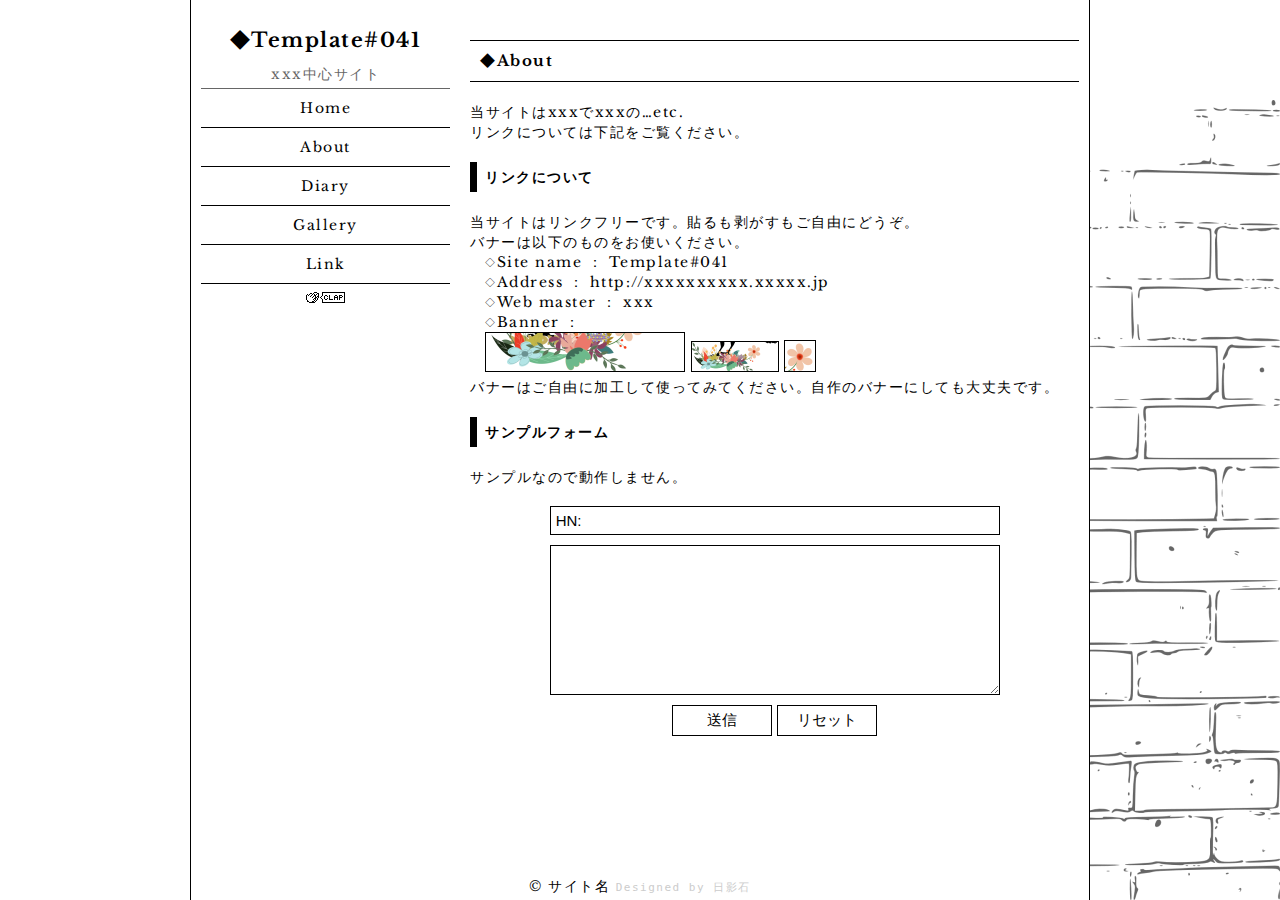
==== about.html @ dc74e3eb "tenp" ====
<!DOCTYPE html>
<html lang="ja">
  <head>
    <meta charset="utf-8">
    <meta name="viewport" content="width=device-width, initial-scale=1.0, maximum-scale=1.0, minimum-scale=1.0">
    <title>Template#041</title>
    <link rel="stylesheet" href="css/style.css">
  </head>
  <body>
    <div class="wrapper">
      <header>
        <h1><a href="index.html">Template#041</a></h1>
        <span class="subtitle">xxx中心サイト</span>
        <nav>
          <ul>
            <li><a href="index.html">Home</a></li>
            <li><a href="about.html">About</a></li>
            <li><a href="diary.html">Diary</a></li>
            <li><a href="gallery.html">Gallery</a></li>
            <li><a href="link.html">Link</a></li>
          </ul>
        </nav>
        <a href="index.html"><img src="img/clap.png" width="39" height="11" alt="拍手" title="拍手"></a>
      </header>
      <main>
        <h2>About</h2>
        当サイトはxxxでxxxの…etc.<br>
        リンクについては下記をご覧ください。<br>
        <h3>リンクについて</h3>
        当サイトはリンクフリーです。貼るも剥がすもご自由にどうぞ。<br>
        バナーは以下のものをお使いください。<br>
        <ul>
          <li>Site name ： Template#041</li>
          <li>Address ： http://xxxxxxxxxx.xxxxx.jp</li>
          <li>Web master ： xxx</li>
          <li>Banner ：<br>
            <img src="img/200_40.png" width="200" height="40" alt="200*40バナー">
            <img src="img/88_31.png" width="88" height="31" alt="88*31バナー">
            <img src="img/32_32.png" width="32" height="32" alt="32*32バナー">
          </li>
        </ul>
        バナーはご自由に加工して使ってみてください。自作のバナーにしても大丈夫です。<br>
        <h3>サンプルフォーム</h3>
        <p>サンプルなので動作しません。</p>
        <form>
          <input name="name" size="20" type="text" value="HN:"><br>
          <textarea cols="40" rows="3"></textarea><br>
          <button type="submit" value="送信">送信</button>
          <button type="reset" value="リセット">リセット</button>
        </form>
      </main>
    </div>
    <footer>
      <small>&copy; サイト名 <samp class="designed">Designed by <a href="https://hikageishi.websozai.jp" target="_blank">日影石</a></samp></small>
    </footer>
  </body>
</html>
---- css/style.css ----
@charset "utf-8";

/* -------------------------------------------------------------- */
/* Template#041 Designed by 日影石 https://hikageishi.websozai.jp */
/* -------------------------------------------------------------- */

@import url("https://fonts.googleapis.com/css2?family=Libre+Baskerville&display=swap");

* {
    box-sizing: border-box;
    margin: 0;
    padding: 0;
}

html, body {
    height: 100%;
}

body {
    background: url("../img/bg.png") right bottom no-repeat fixed;
    color: #000;
    font-family: "Libre Baskerville", serif;
    font-size: 14px;
    letter-spacing: 1.5px;
    line-height: 2;
}

/* 全体 */
.wrapper {
    background-color: #fff;
    border-left: 1px solid #000;
    border-right: 1px solid #000;
    display: flex;
    flex-wrap: nowrap;
    justify-content: space-between;
    margin: 0 auto;
    min-height: calc(100% - 28px);
    text-align: center;
    width: 900px;
}

/* サイトタイトル */
h1 {
    font-size: 20px;
}

h1:before {
    content: "◆";
}

h1 a, h1 a:hover {
    color: #000;
    text-decoration: none;
}

.subtitle {
    border-bottom: 1px solid #666;
    color: #666;
    display: block;
    font-size: 14px;
}

/* リンクタグ */
a {
    color: #426579;
}

a:hover {
    color: #adadad;
}

/* ヘッダー */
header {
    color: #000;
    height: 100%;
    padding: 20px 10px;
    vertical-align: top;
    width: 30%;
}

/* メニュー */
nav ul {
    list-style: none;
}

nav li {
    display: inline;
    text-align: center;
}

nav li a {
    border-bottom: 1px solid #000;
    color: #000;
    display: block;
    font-size: 14px;
    padding: 5px 0;
    text-decoration: none;
}

/* メイン */
main {
    display: block;
    line-height: 20px;
    padding: 20px 10px;
    text-align: left;
    width: 70%;
}

/* 段落 */
p {
    padding-bottom: 14px;
}

/* 中央寄せ */
.center {
    text-align: center;
}

/* 画像 */
img {
    height: auto;
    max-width: 100%;
}

/* リンク集 */
.banner {
    border: 0;
    float: left;
    margin-right: 20px;
}

/* 見出し */
h2 {
    border-bottom: 1px solid #000;
    border-top: 1px solid #000;
    font-size: 15px;
    margin: 20px 0;
    padding: 10px;
}

h2:before {
    content: "◆";
}

h3 {
    border-left: 7px solid #000;
    color: #000;
    font-size: 14px;
    margin: 20px 0;
    padding: 5px 8px;
}

/* 引用 */
blockquote {
    background-color: #000;
    color: #fff;
    margin: 20px;
    padding: 20px 10px 10px 20px;
    position: relative;
}

/* 装飾ボックス */
.box {
    background-color: #666;
    border-bottom: 1px solid #000;
    border-top: 1px solid #000;
    color: #fff;
    padding: 20px;
    width: auto;
}

/* 強調 */
em {
    color: #000;
    font-style: normal;
    font-weight: bold;
    padding: 0 3px;
}

strong {
    background-color: #666;
    color: #fff;
    font-weight: bold;
    padding: 0 3px;
}

/* リスト */
main ol li {
    margin-left: 30px;
}

main ul li {
    list-style: none;
    margin-left: 15px;
}

main ul li:before {
    content: "◇";
    font-size: 10px;
    line-height: 14px;
    vertical-align: middle;
}

/* 更新履歴 */
.new {
    border-left: 1px solid #000;
    border-right: 1px solid #000;
    height: 99px;
    line-height: 2;
    margin: 10px 0;
    overflow: auto;
    padding: 5px;
}

.new dt {
    border-bottom: 1px solid #000;
    float: left;
    font-weight: bold;
    width: 110px;
}

.new dd {
    border-bottom: 1px solid #000;
    margin-left: 120px;
}

.new dt:last-child, .new dd:last-child {
    border-bottom: 0;
}
/* メールフォーム */
form {
    text-align: center;
}

textarea {
    border: 1px solid #000;
    font-size: 15px;
    height: 150px;
    margin: 5px 0;
    max-width: 100%;
    padding: 5px;
    width: 450px;
}

input {
    border: 1px solid #000;
    font-size: 15px;
    margin: 5px 0;
    max-width: 100%;
    padding: 5px;
    width: 450px;
}

button {
    background-color: #fff;
    border: 1px solid #000;
    font-size: 15px;
    margin: 0;
    padding: 5px;
    text-decoration: none;
    vertical-align: middle;
    width: 100px;
}

button:active, input:focus, textarea:focus {
    background-color: #fcfcfc;
}

/* リンク集 */
.link {
    display: flex;
    flex-wrap: wrap-reverse;
    flex-wrap: wrap;
    margin: 0 auto;
}

.link figure {
    border: 1px solid #000;
    margin: 10px;
    padding: 10px;
    text-align: center;
    width: 284px;
}

/* フッター */
footer {
    background-color: #fff;
    border-left: 1px solid #000;
    border-right: 1px solid #000;
    margin: 0 auto;
    text-align: center;
    width: 900px;
}

footer small {
    font-size: 14px;
}

.designed, .designed a {
    color: #ccc;
    font-size: 11px;
    text-decoration: none;
}

/* メディアクエリ */
@media only screen and (max-width: 900px) {
    body {
        padding: 0 10px;
    }
    .wrapper {
        display: block;
        width: 100%;
    }
    nav, nav li a {
        display: inline;
        margin: 0;
        padding: 0 10px;
        width: 100%;
    }
    header, main {
        display: block;
        margin: 0;
        padding: 0 10px;
        width: 100%;
    }
    footer {
        width: 100%;
    }
}
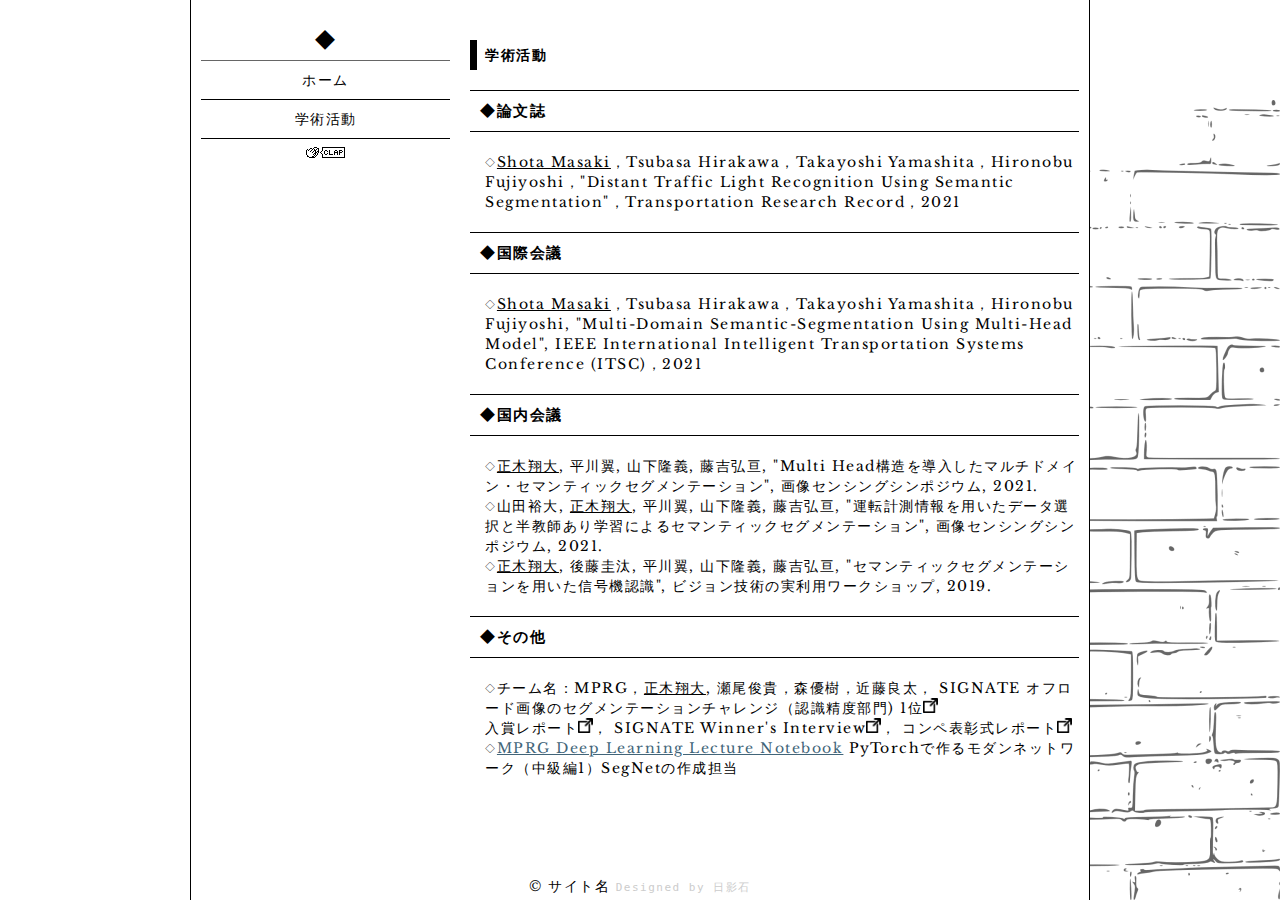
==== commit fa7b18be: "修正" ====
--- a/about.html
+++ b/about.html
@@ -9,45 +9,47 @@
   <body>
     <div class="wrapper">
       <header>
-        <h1><a href="index.html">Template#041</a></h1>
-        <span class="subtitle">xxx中心サイト</span>
+        <h1><a href="index.html"></a></h1>
+        <span class="subtitle"></span>
         <nav>
           <ul>
-            <li><a href="index.html">Home</a></li>
-            <li><a href="about.html">About</a></li>
+            <li><a href="index.html">ホーム</a></li>
+            <li><a href="about.html">学術活動</a></li>
+            <!--コメントアウト
             <li><a href="diary.html">Diary</a></li>
             <li><a href="gallery.html">Gallery</a></li>
             <li><a href="link.html">Link</a></li>
+            -->
           </ul>
         </nav>
         <a href="index.html"><img src="img/clap.png" width="39" height="11" alt="拍手" title="拍手"></a>
       </header>
       <main>
-        <h2>About</h2>
-        当サイトはxxxでxxxの…etc.<br>
-        リンクについては下記をご覧ください。<br>
-        <h3>リンクについて</h3>
-        当サイトはリンクフリーです。貼るも剥がすもご自由にどうぞ。<br>
-        バナーは以下のものをお使いください。<br>
+        <h3>学術活動</h3>
+        <h2>論文誌</h2>
         <ul>
-          <li>Site name ： Template#041</li>
-          <li>Address ： http://xxxxxxxxxx.xxxxx.jp</li>
-          <li>Web master ： xxx</li>
-          <li>Banner ：<br>
-            <img src="img/200_40.png" width="200" height="40" alt="200*40バナー">
-            <img src="img/88_31.png" width="88" height="31" alt="88*31バナー">
-            <img src="img/32_32.png" width="32" height="32" alt="32*32バナー">
+          <li><ins>Shota Masaki</ins>，Tsubasa Hirakawa，Takayoshi Yamashita，Hironobu Fujiyoshi，"Distant Traffic Light Recognition Using Semantic Segmentation"，Transportation Research Record，2021</li>
+        </ul>
+        <h2>国際会議</h2>
+        <ul>
+          <li><ins>Shota Masaki</ins>，Tsubasa Hirakawa，Takayoshi Yamashita，Hironobu Fujiyoshi, "Multi-Domain Semantic-Segmentation Using Multi-Head Model",  IEEE International Intelligent Transportation Systems Conference (ITSC)，2021</li>
+        </ul>
+        <h2>国内会議</h2>
+        <ul>
+          <li><ins>正木翔大</ins>, 平川翼, 山下隆義, 藤吉弘亘, "Multi Head構造を導入したマルチドメイン・セマンティックセグメンテーション", 画像センシングシンポジウム, 2021.</li>
+          <li>山田裕大, <ins>正木翔大</ins>, 平川翼, 山下隆義, 藤吉弘亘, "運転計測情報を用いたデータ選択と半教師あり学習によるセマンティックセグメンテーション", 画像センシングシンポジウム, 2021.</li>
+          <li><ins>正木翔大</ins>, 後藤圭汰, 平川翼, 山下隆義, 藤吉弘亘, "セマンティックセグメンテーションを用いた信号機認識", ビジョン技術の実利用ワークショップ, 2019.</li>
+        </ul>
+        <h2>その他</h2>
+        <ul>
+          <li>チーム名：MPRG，<ins>正木翔大</ins>, 瀬尾俊貴，森優樹，近藤良太，
+          SIGNATE オフロード画像のセグメンテーションチャレンジ（認識精度部門) 1位<a href="https://signate.jp/competitions/109/leaderboard"><img src="img/ext_link.png" width="15" height="15"></a>
+          <br>入賞レポート<a href="https://signate.jp/competitions/101/summary"><img src="img/ext_link.png" width="15" height="15" title="twitter"></a>，
+          SIGNATE Winner's Interview<a href="https://signate.jp/articles/winners-interview-atla-20210602"><img src="img/ext_link.png" width="15" height="15" title="twitter"></a>，
+          コンペ表彰式レポート<a href="https://signate.jp/articles/competition-report-atla-20210609"><img src="img/ext_link.png" width="15" height="15" title="twitter"></a>  
           </li>
+          <li><a href="https://github.com/machine-perception-robotics-group/MPRGDeepLearningLectureNotebook">MPRG Deep Learning Lecture Notebook</a> PyTorchで作るモダンネットワーク（中級編1）SegNetの作成担当</li>
         </ul>
-        バナーはご自由に加工して使ってみてください。自作のバナーにしても大丈夫です。<br>
-        <h3>サンプルフォーム</h3>
-        <p>サンプルなので動作しません。</p>
-        <form>
-          <input name="name" size="20" type="text" value="HN:"><br>
-          <textarea cols="40" rows="3"></textarea><br>
-          <button type="submit" value="送信">送信</button>
-          <button type="reset" value="リセット">リセット</button>
-        </form>
       </main>
     </div>
     <footer>
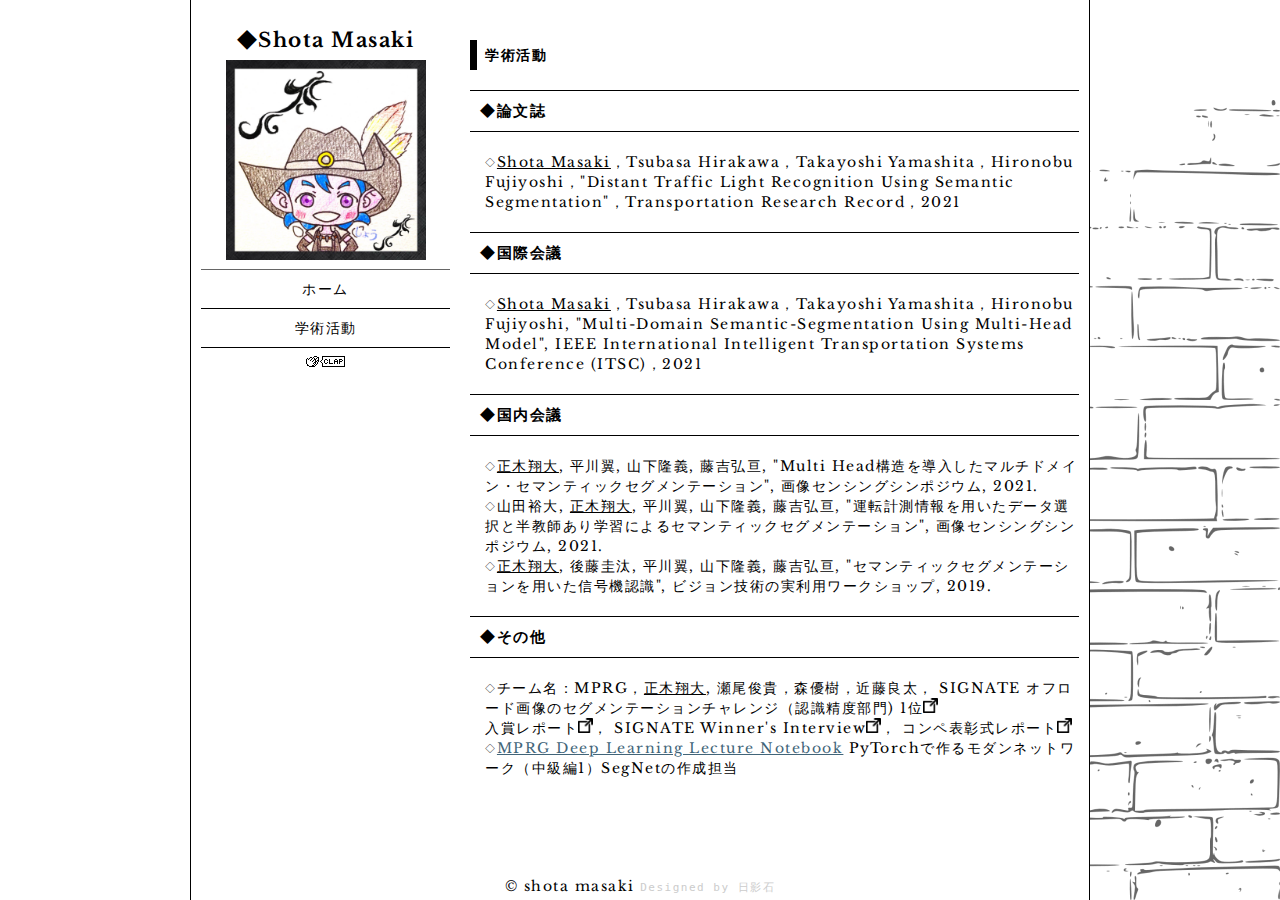
==== commit 045c231c: "修正" ====
--- a/about.html
+++ b/about.html
@@ -9,8 +9,10 @@
   <body>
     <div class="wrapper">
       <header>
-        <h1><a href="index.html"></a></h1>
+        <h1><a href="index.html"></a>Shota Masaki</h1>
+        <img src="img/IMG.JPG" width="200" height="200" ></a>
         <span class="subtitle"></span>
+        
         <nav>
           <ul>
             <li><a href="index.html">ホーム</a></li>
@@ -53,7 +55,7 @@
       </main>
     </div>
     <footer>
-      <small>&copy; サイト名 <samp class="designed">Designed by <a href="https://hikageishi.websozai.jp" target="_blank">日影石</a></samp></small>
+      <small>&copy; shota masaki <samp class="designed">Designed by <a href="https://hikageishi.websozai.jp" target="_blank">日影石</a></samp></small>
     </footer>
   </body>
 </html>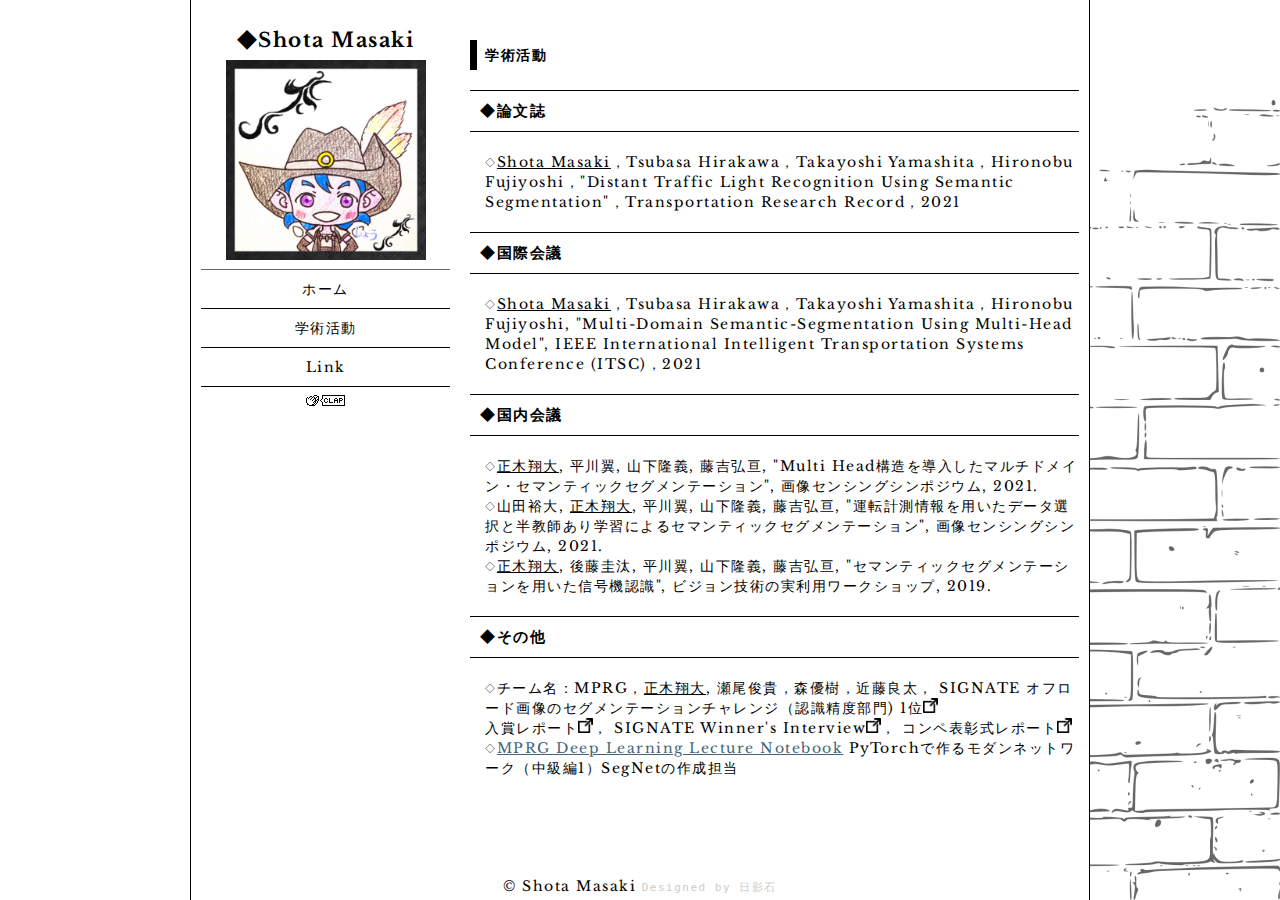
==== commit 6f1699c7: "リンク" ====
--- a/about.html
+++ b/about.html
@@ -17,10 +17,11 @@
           <ul>
             <li><a href="index.html">ホーム</a></li>
             <li><a href="about.html">学術活動</a></li>
+            <li><a href="link.html">Link</a></li>
             <!--コメントアウト
             <li><a href="diary.html">Diary</a></li>
             <li><a href="gallery.html">Gallery</a></li>
-            <li><a href="link.html">Link</a></li>
+            
             -->
           </ul>
         </nav>
@@ -55,7 +56,7 @@
       </main>
     </div>
     <footer>
-      <small>&copy; shota masaki <samp class="designed">Designed by <a href="https://hikageishi.websozai.jp" target="_blank">日影石</a></samp></small>
+      <small>&copy; Shota Masaki <samp class="designed">Designed by <a href="https://hikageishi.websozai.jp" target="_blank">日影石</a></samp></small>
     </footer>
   </body>
 </html>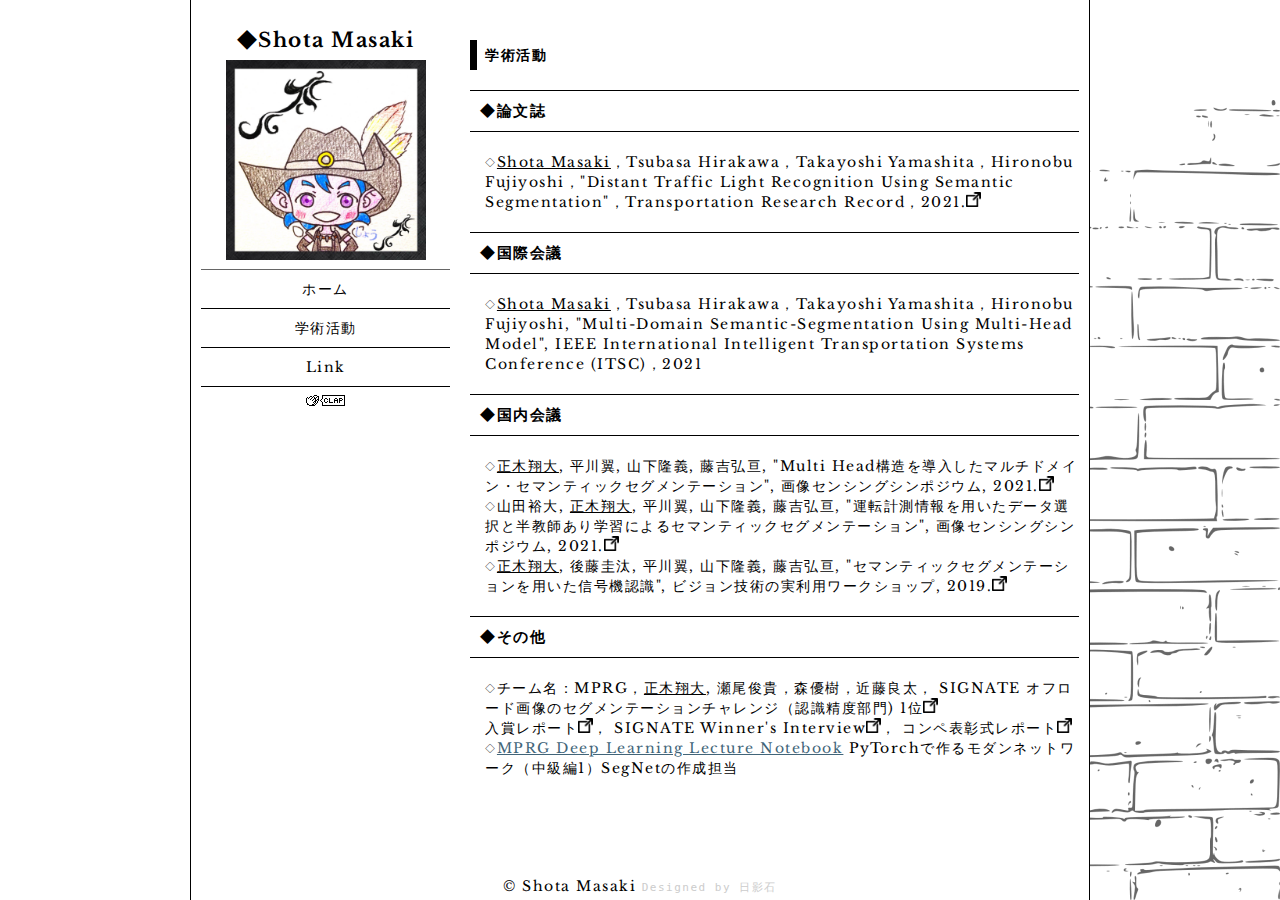
==== commit 885eb2f1: "リンク" ====
--- a/about.html
+++ b/about.html
@@ -31,7 +31,7 @@
         <h3>学術活動</h3>
         <h2>論文誌</h2>
         <ul>
-          <li><ins>Shota Masaki</ins>，Tsubasa Hirakawa，Takayoshi Yamashita，Hironobu Fujiyoshi，"Distant Traffic Light Recognition Using Semantic Segmentation"，Transportation Research Record，2021</li>
+          <li><ins>Shota Masaki</ins>，Tsubasa Hirakawa，Takayoshi Yamashita，Hironobu Fujiyoshi，"Distant Traffic Light Recognition Using Semantic Segmentation"，Transportation Research Record，2021.<a href="https://journals.sagepub.com/doi/10.1177/03611981211016467"><img src="img/ext_link.png" width="15" height="15"></a></li>
         </ul>
         <h2>国際会議</h2>
         <ul>
@@ -39,9 +39,9 @@
         </ul>
         <h2>国内会議</h2>
         <ul>
-          <li><ins>正木翔大</ins>, 平川翼, 山下隆義, 藤吉弘亘, "Multi Head構造を導入したマルチドメイン・セマンティックセグメンテーション", 画像センシングシンポジウム, 2021.</li>
-          <li>山田裕大, <ins>正木翔大</ins>, 平川翼, 山下隆義, 藤吉弘亘, "運転計測情報を用いたデータ選択と半教師あり学習によるセマンティックセグメンテーション", 画像センシングシンポジウム, 2021.</li>
-          <li><ins>正木翔大</ins>, 後藤圭汰, 平川翼, 山下隆義, 藤吉弘亘, "セマンティックセグメンテーションを用いた信号機認識", ビジョン技術の実利用ワークショップ, 2019.</li>
+          <li><ins>正木翔大</ins>, 平川翼, 山下隆義, 藤吉弘亘, "Multi Head構造を導入したマルチドメイン・セマンティックセグメンテーション", 画像センシングシンポジウム, 2021.<a href="http://mprg.jp/publications/f20210611_masaki"><img src="img/ext_link.png" width="15" height="15"></a></li>
+          <li>山田裕大, <ins>正木翔大</ins>, 平川翼, 山下隆義, 藤吉弘亘, "運転計測情報を用いたデータ選択と半教師あり学習によるセマンティックセグメンテーション", 画像センシングシンポジウム, 2021.<a href="http://mprg.jp/publications/f20210611_yamada"><img src="img/ext_link.png" width="15" height="15"></a></li>
+          <li><ins>正木翔大</ins>, 後藤圭汰, 平川翼, 山下隆義, 藤吉弘亘, "セマンティックセグメンテーションを用いた信号機認識", ビジョン技術の実利用ワークショップ, 2019.<a href="http://mprg.jp/publications/f20191205_masaki"><img src="img/ext_link.png" width="15" height="15"></a></li>
         </ul>
         <h2>その他</h2>
         <ul>
